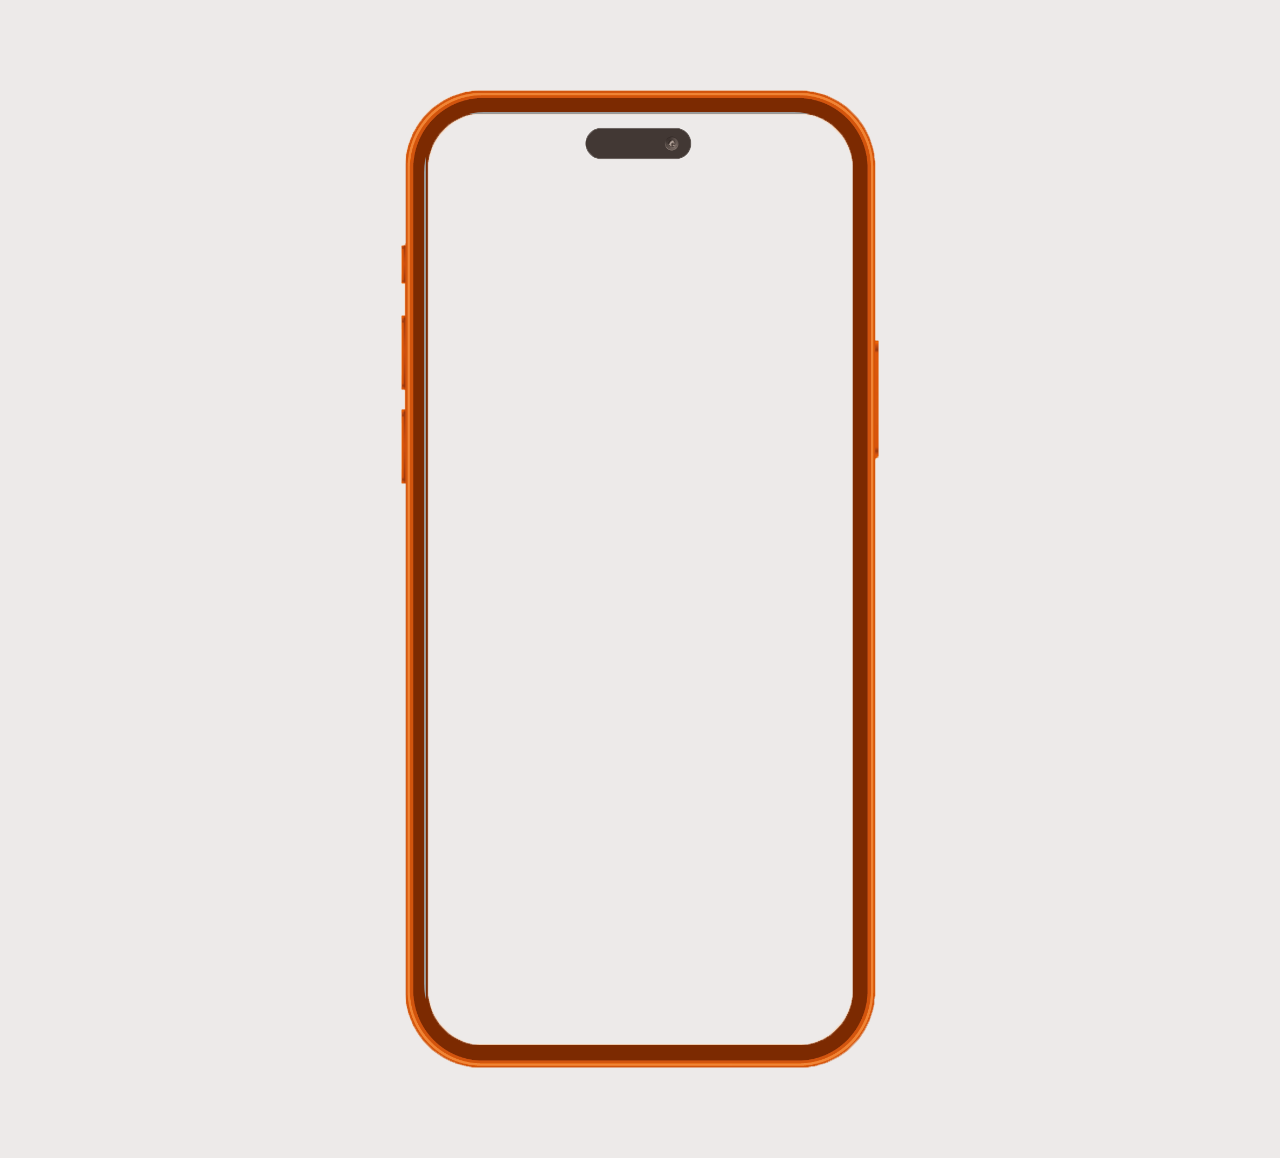
==== figma/iframe.html @ e1330bfe "figma" ====
<!DOCTYPE html>
<html lang="ko">
<head>
    <meta charset="UTF-8">
    <meta name="viewport" content="width=device-width, initial-scale=1.0">
    <title>Document</title>
    <style>
        body {
            width: 100%;
            width: 100vh;
            margin: 10vh auto;
            background-color: rgba(209, 203, 199, 0.401);
        }

        .figma {
            position: relative;
            margin: auto;
            width: 478px;
            height: 978px;
            background: url(./img/phone.png)no-repeat;
            background-size: 100% 100%;
            overflow: hidden;
        }

        .crop {
            position: absolute;
            overflow: hidden;
            width: 430px;
            height: 932px;
            left: 23px;
            top: 22px;
            border-radius: 60px;
        }

        .crop iframe {
            display: block;
            position: absolute;
            width: 430px;
            height: 978px;
            overflow: hidden;
        }
    </style>
</head>
<body>
    <div class="figma">
        <div class="crop">
            <iframe
                src="https://www.figma.com/embed?embed_host=share&url=https%3A%2F%2Fwww.figma.com%2Fproto%2FK7alXeGKOIJGkFq5xb53RS%2F%25EC%258A%25A4%25ED%2583%2580%25EC%259D%25BC%25EA%25B0%2580%25EC%259D%25B4%25EB%2593%259C%3Fpage-id%3D312%253A3508%26type%3Ddesign%26node-id%3D348-1448%26viewport%3D1363%252C754%252C0.31%26t%3DRjLuQvGwGZA9eT1D-1%26scaling%3Dscale-down-width%26starting-point-node-id%3D348%253A1437%26mode%3Ddesign"
                allowfullscreen></iframe>
        </div>
    </div>
</body>
</html>
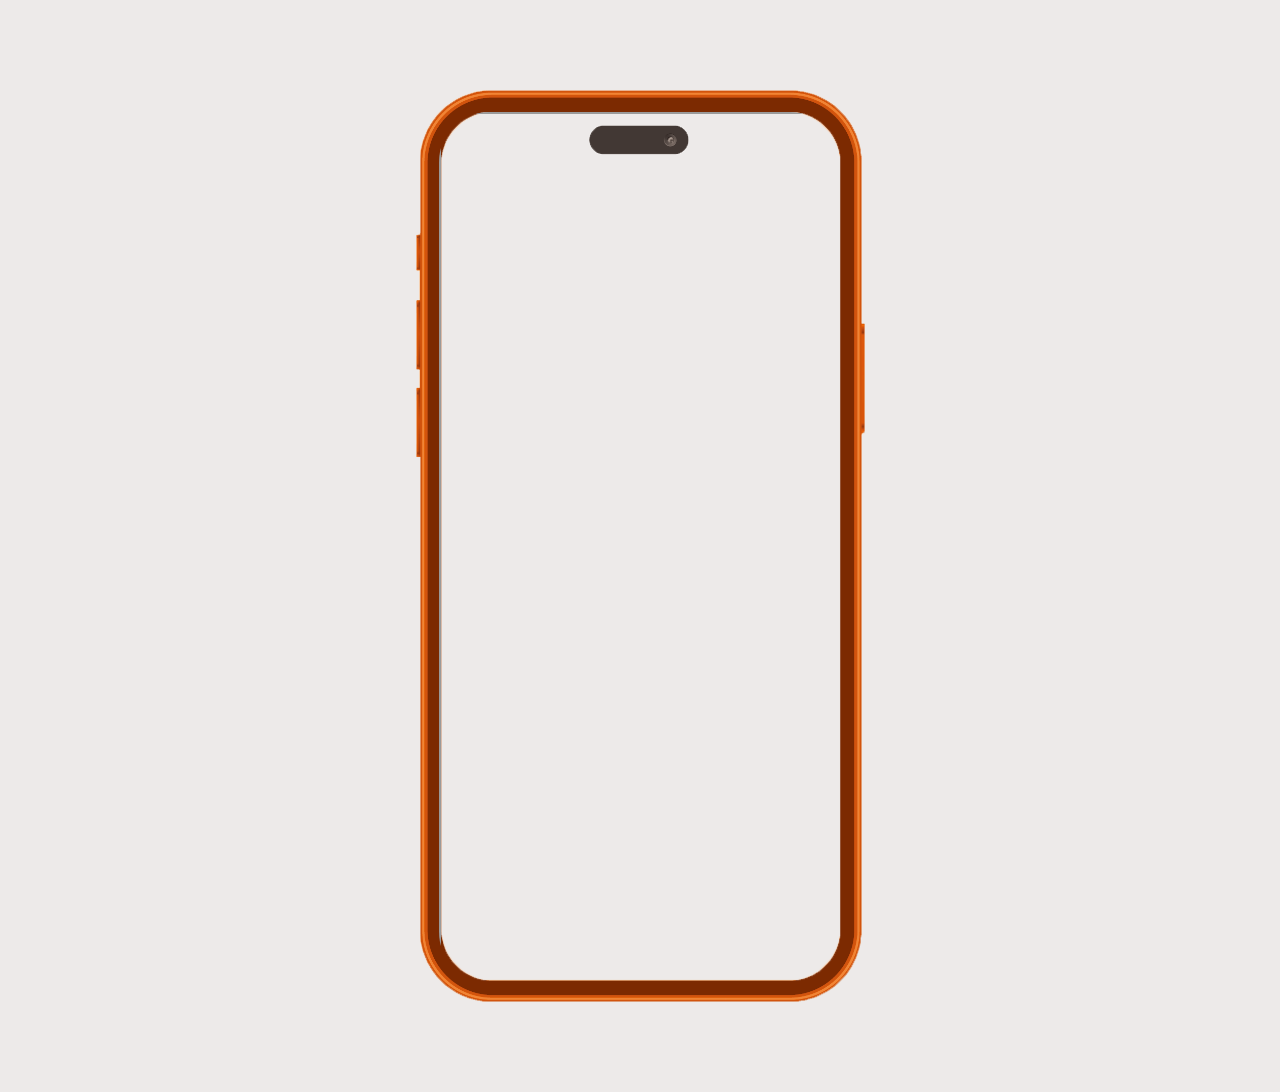
==== commit a81c4d24: "11020340figmasize" ====
--- a/figma/iframe.html
+++ b/figma/iframe.html
@@ -15,8 +15,8 @@
         .figma {
             position: relative;
             margin: auto;
-            width: 478px;
-            height: 978px;
+            width: 449px;
+            height: 912px;
             background: url(./img/phone.png)no-repeat;
             background-size: 100% 100%;
             overflow: hidden;
@@ -25,19 +25,20 @@
         .crop {
             position: absolute;
             overflow: hidden;
-            width: 430px;
-            height: 932px;
+            width: 401px;
+            height: 870px;
             left: 23px;
             top: 22px;
-            border-radius: 60px;
+            border-radius: 50px;
         }
 
         .crop iframe {
             display: block;
             position: absolute;
-            width: 430px;
-            height: 978px;
+            width: 401px;
+            height: 869px;
             overflow: hidden;
+
         }
     </style>
 </head>
@@ -45,7 +46,7 @@
     <div class="figma">
         <div class="crop">
             <iframe
-                src="https://www.figma.com/embed?embed_host=share&url=https%3A%2F%2Fwww.figma.com%2Fproto%2FK7alXeGKOIJGkFq5xb53RS%2F%25EC%258A%25A4%25ED%2583%2580%25EC%259D%25BC%25EA%25B0%2580%25EC%259D%25B4%25EB%2593%259C%3Fpage-id%3D312%253A3508%26type%3Ddesign%26node-id%3D348-1448%26viewport%3D1363%252C754%252C0.31%26t%3DRjLuQvGwGZA9eT1D-1%26scaling%3Dscale-down-width%26starting-point-node-id%3D348%253A1437%26mode%3Ddesign"
+                src="https://www.figma.com/embed?embed_host=share&url=https%3A%2F%2Fwww.figma.com%2Fproto%2FK7alXeGKOIJGkFq5xb53RS%2F%25EC%258A%25A4%25ED%2583%2580%25EC%259D%25BC%25EA%25B0%2580%25EC%259D%25B4%25EB%2593%259C%3Fpage-id%3D312%253A3508%26type%3Ddesign%26node-id%3D348-1448%26viewport%3D1363%252C754%252C0.31%26t%3DRjLuQvGwGZA9eT1D-1%26scaling%3Dscale-down-width%26starting-point-node-id%3D348%253A1437%26mode%3Ddesign&hide-ui=1"
                 allowfullscreen></iframe>
         </div>
     </div>
